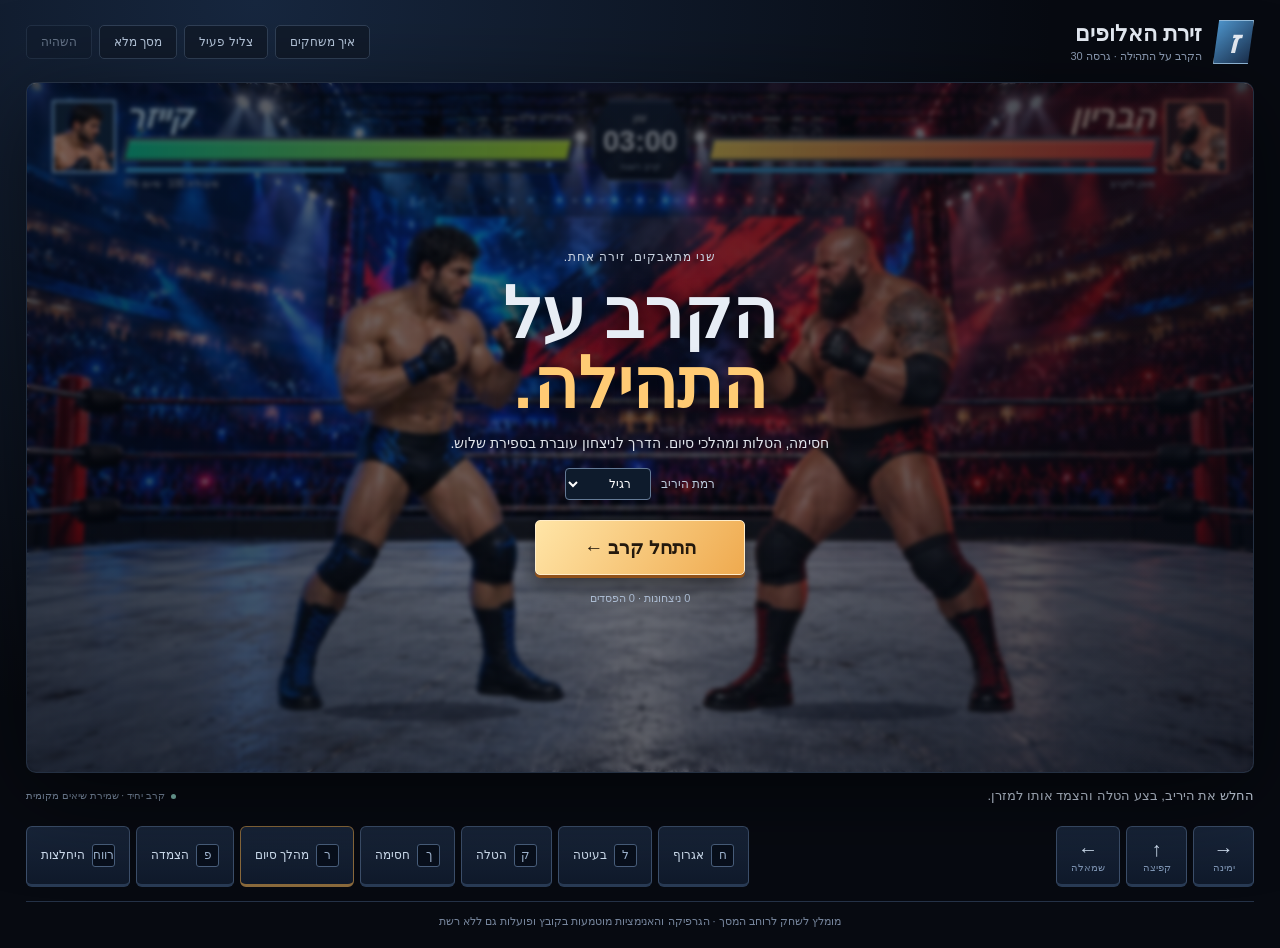
==== index.html @ 90779b7b "Add Hebrew wrestling game and downloadable standalone release" ====
<!doctype html><html lang="he" dir="rtl"><head><meta charset="utf-8"><meta name="viewport" content="width=device-width,initial-scale=1,viewport-fit=cover"><meta name="theme-color" content="#080c16"><title>זירת האלופים — גרסה 30</title><style>*{box-sizing:border-box}html{color-scheme:dark}body{margin:0;background:radial-gradient(ellipse at 20% 0,#17273f 0,transparent 55%),#070a11;color:#e7edf5;font-family:Arial,Helvetica,sans-serif}button,select{font:inherit}button{cursor:pointer}button:focus-visible,select:focus-visible{outline:3px solid #c8e7ff;outline-offset:3px}button:disabled{cursor:wait;opacity:.5}.app{max-width:1580px;margin:auto;padding:20px 26px}.top{display:flex;justify-content:space-between;align-items:center;gap:12px;padding-bottom:18px}.brand{display:flex;align-items:center;gap:11px}.brand-mark{display:grid;place-items:center;width:41px;height:44px;background:linear-gradient(135deg,#519bd4,#182b48);border:1px solid #94bcdc;font-size:31px;font-style:italic;font-weight:900;clip-path:polygon(15% 0,100% 0,85% 100%,0 100%)}.brand strong{font-size:22px;display:block}.brand small{display:block;font-size:11px;color:#91a1b9;margin-top:3px}.toolbar{display:flex;gap:7px}.toolbar button{padding:9px 14px;border-radius:5px;background:#111b2b;border:1px solid #304056;color:#b7c7dc;font-size:12px}.toolbar button:hover{background:#20324b}.stage{position:relative;overflow:hidden;border-radius:10px;border:1px solid #7896b33b;aspect-ratio:16/9;box-shadow:0 20px 90px #0008;background:#0b1120}#game{display:block;width:100%;height:100%;outline:none;touch-action:none}.hud{position:absolute;inset:2.5% 2% auto;display:grid;grid-template-columns:1fr 95px 1fr;gap:22px;direction:ltr;pointer-events:none}.fighter-hud{display:flex;gap:9px;align-items:start}.fighter-hud>canvas{width:clamp(38px,5vw,70px);aspect-ratio:7/8;background:#0c1c31;border:2px solid #91caff;box-shadow:0 0 16px #2366a55c;object-fit:cover}.hud-data{flex:1;min-width:0}.fighter-name{display:flex;align-items:center;justify-content:space-between;gap:8px;margin:0 0 5px}.fighter-name b{font-size:clamp(16px,2.8vw,33px);font-style:italic;color:#c8eaff;text-shadow:0 2px 4px #000,0 0 12px #237acc;font-weight:900;line-height:1}.fighter-name small{color:#b9cee6;font-size:10px;text-shadow:0 1px 4px #000}.health{height:clamp(12px,1.8vw,23px);border:2px solid #172432;background:#261c24;box-shadow:0 0 0 1px #d1e2f7a0;transform:skew(-13deg);overflow:hidden}.health i{display:block;width:100%;height:100%;background:linear-gradient(90deg,#0bc492,#c6f42d);box-shadow:inset 0 2px 3px #ffffff63;transition:width .14s}.red .health i{background:linear-gradient(90deg,#ffd957,#ec3334)}.submeters{display:flex;gap:5px;margin-top:6px;transform:skew(-13deg)}.submeters>div{height:6px;flex:1;background:#101a28d9;border:1px solid #6185ae70}.submeters i{height:100%;display:block;background:#3cb7f4;width:100%}#finisher{background:#e8d08b;width:0%}.hud-data>small{display:block;margin-top:5px;font-size:10px;direction:rtl;text-align:left;text-shadow:0 1px 3px #000;color:#cfdbeb}.red{flex-direction:row-reverse}.red .fighter-name{flex-direction:row-reverse}.red .fighter-name b{color:#ffd0bc;text-shadow:0 2px 4px #000,0 0 12px #d53036}.red>canvas{border-color:#eb735b;box-shadow:0 0 16px #ac3e355c}.red .hud-data>small{text-align:right}.clock{text-align:center;background:linear-gradient(#142034ee,#070d16eb);border:1px solid #93aac5;clip-path:polygon(17% 0,83% 0,100% 35%,100% 70%,83% 100%,17% 100%,0 70%,0 35%);padding:7px 5px 8px;align-self:start;text-shadow:0 2px 3px #000}.clock small{font-size:11px}.clock b{display:block;font-size:29px;line-height:1.1;font-weight:900}.clock span{display:block;font-size:9px;color:#a6bad4;margin-top:4px;direction:rtl}.callout{position:absolute;top:25%;right:5%;max-width:36%;text-align:center;color:#ffe29a;font-size:clamp(18px,3.9vw,52px);font-weight:900;font-style:italic;line-height:1.1;text-shadow:2px 3px 0 #5c2112,0 0 15px #000;pointer-events:none;transform:rotate(-5deg);white-space:pre-line}.pin-count{position:absolute;inset:35% 0 auto;text-align:center;font-size:clamp(60px,13vw,180px);font-weight:900;color:#fff8d8;text-shadow:0 4px 3px #000,0 0 35px #d58d2d;pointer-events:none}.screen{position:absolute;inset:0;background:linear-gradient(90deg,#060b1580,#060b159c);display:grid;place-items:center;backdrop-filter:blur(2px)}.screen[hidden]{display:none}.screen-card{text-align:center;max-width:540px;padding:30px}.eyebrow{font-size:12px;color:#cad4e2;letter-spacing:1px}.screen h1{margin:15px 0 12px;font-size:clamp(32px,5.4vw,72px);font-weight:900;line-height:1.02;text-shadow:0 4px 20px #000}.screen h1 em{font-style:normal;color:#ffcb74}.screen p{font-size:14px;color:#e0e4eb;line-height:1.6;margin:0 auto 14px;max-width:390px}.setup{margin:10px 0 20px;font-size:12px;color:#bccbdd}.setup select{padding:7px 15px;background:#0e1b2c;border:1px solid #647a96;border-radius:4px;margin-right:7px}.primary{padding:15px 38px;background:linear-gradient(125deg,#ffe5a7,#efaa4f);color:#24190d;font-weight:900;font-size:19px;border:1px solid #ffecc8;border-radius:5px;box-shadow:0 3px 0 #915119,0 10px 25px #0008;min-width:210px}.screen-card>small{display:block;margin-top:17px;font-size:11px;color:#a9b9cf}.help{position:absolute;inset:0;background:#060c17e8;z-index:5;display:grid;place-items:center;padding:20px}.help[hidden]{display:none}.help>div{max-width:570px;padding:25px;background:#142033;border:1px solid #425c7c;border-radius:10px;line-height:1.7}.help h2{color:#ffd58d;margin-top:0}.help p{font-size:14px}.help small{color:#aabbd0;font-size:12px}.help .close{float:left;color:#d6e6fa;background:#20324c;border:1px solid #4c6381;padding:5px 9px;border-radius:4px}.under{display:flex;justify-content:space-between;align-items:center;gap:10px;min-height:45px}.under p{color:#cbd6e6;font-size:13px;margin:10px 0}.live-dot{color:#7f90a7;font-size:10px;white-space:nowrap}.live-dot:before{content:'';display:inline-block;background:#7fbcb1;width:5px;height:5px;border-radius:50%;margin-left:6px}.controls{display:flex;justify-content:space-between;align-items:stretch;gap:20px;padding:8px 0 14px}.movement,.moves{display:flex;gap:6px}.movement{direction:ltr}.controls button{color:#d2e1f3;background:linear-gradient(#18253a,#101a2b);border:1px solid #3c4f6b;border-bottom:3px solid #293b55;border-radius:6px;padding:11px 14px;font-size:12px;display:flex;align-items:center;justify-content:center;gap:7px;touch-action:none;user-select:none;-webkit-user-select:none}.movement button{font-size:20px;flex-direction:column;gap:1px;min-width:61px}.movement small{font-size:10px;color:#7f96b5}.controls kbd{font-family:inherit;display:inline-grid;place-items:center;min-width:23px;height:23px;background:#080f1c;border:1px solid #4a607e;border-radius:3px;color:#a3b9d5;font-size:12px}.controls button.held{background:#355275;border-color:#b4d9ff;transform:translateY(1px)}.controls .finish-key{border-color:#8b6a3c}.controls .finish-key.ready{box-shadow:0 0 20px #fbc36c50;border-color:#f4cf8f;color:#ffe4b8}footer{border-top:1px solid #243146;padding-top:13px;color:#75849b;font-size:11px;text-align:center}.stage:fullscreen{width:100vw;height:100vh;aspect-ratio:auto;border:0;border-radius:0;display:grid;place-items:center;background:#000}.stage:fullscreen #game{object-fit:contain}.stage:fullscreen .hud{inset:3% 3% auto}.stage:fullscreen~*{display:none}@media(max-width:1000px){.controls{flex-wrap:wrap;justify-content:center;gap:10px}.movement button{flex-direction:row;min-width:67px}.moves{flex-wrap:wrap;justify-content:center}.controls button{padding:10px}.hud{gap:12px;grid-template-columns:1fr 73px 1fr}.clock b{font-size:23px}.fighter-name small{display:none}.screen-card{padding:15px}.screen p{font-size:12px}.screen h1{margin:8px 0}.setup{margin:5px 0 10px}.primary{padding:12px 28px;font-size:16px}}@media(max-width:600px){.app{padding:10px 7px}.top{padding:0 4px 10px;gap:6px}.brand-mark{width:25px;height:30px;font-size:23px}.brand{gap:6px}.brand strong{font-size:16px}.brand small{font-size:9px}.toolbar{gap:3px;flex-wrap:wrap;justify-content:end;max-width:215px}.toolbar button{font-size:10px;padding:7px 8px}.hud{inset:3% 2% auto;gap:6px;grid-template-columns:1fr 46px 1fr}.fighter-hud{gap:4px}.fighter-hud>canvas{width:28px;border-width:1px}.fighter-name{margin-bottom:4px}.fighter-name b{font-size:16px}.health{border-width:1px;height:9px}.submeters{margin-top:4px;gap:3px}.submeters>div{height:4px}.hud-data>small{display:none}.clock{padding:4px 1px}.clock small{font-size:8px}.clock b{font-size:14px}.clock span{font-size:6px;margin-top:1px}.screen h1{font-size:30px;margin:4px 0}.eyebrow{font-size:9px}.screen-card{padding:10px}.screen p{font-size:10px;line-height:1.3;margin-bottom:6px;max-width:280px}.screen-card>small{margin-top:7px;font-size:8px}.setup{font-size:10px;margin:3px 0 7px}.setup select{padding:3px 9px;font-size:10px}.primary{padding:8px 25px;font-size:14px;min-width:160px}.under{min-height:34px}.under p{font-size:11px}.live-dot{display:none}.controls{gap:8px;padding-top:2px}.controls button{padding:10px 9px;font-size:11px}.controls kbd{height:20px;min-width:20px;font-size:11px}.moves{gap:5px}.movement button{min-width:80px;font-size:18px}.help{padding:8px}.help>div{padding:12px;max-height:100%;overflow:auto}.help h2{font-size:17px;margin-bottom:6px}.help p{font-size:11px;margin:6px 0}.help small{font-size:10px}.callout{max-width:38%;right:3%;top:30%}footer{font-size:9px;line-height:1.6}.stage{border-radius:5px}}
.app:fullscreen{width:100vw;height:100vh;max-width:none;background:#02060b;display:flex;flex-direction:column;justify-content:center;padding:0 8px;overflow:hidden}.app:fullscreen .top,.app:fullscreen .under,.app:fullscreen footer{display:none}.app:fullscreen .stage{flex:1;min-height:0;aspect-ratio:auto;border:0;border-radius:0}.app:fullscreen #game{object-fit:contain}.app:fullscreen .controls{flex-shrink:0;padding:6px 0;gap:8px;flex-wrap:nowrap}.app:fullscreen .moves{flex-wrap:nowrap}.app:fullscreen .controls button{font-size:10px;padding:6px}.app:fullscreen .movement button{min-width:38px}.app:fullscreen .movement small{display:none}
</style></head><body><noscript><p style="padding:20px;background:#542416;color:white">המשחק דורש דפדפן עם JavaScript פעיל. הורד את הקובץ ופתח אותו בדפדפן.</p></noscript>
<main class="app">
<header class="top"><div class="brand"><span class="brand-mark">ז</span><div><strong>זירת האלופים</strong><small>הקרב על התהילה · גרסה 30</small></div></div><div class="toolbar"><button id="helpButton">איך משחקים</button><button id="soundButton" aria-pressed="true">צליל פעיל</button><button id="fullButton">מסך מלא</button><button id="pauseButton" disabled>השהיה</button></div></header>
<section id="stage" class="stage" aria-label="זירת היאבקות"><canvas id="game" width="1600" height="900" tabindex="0" aria-label="משחק היאבקות. חצים לתנועה, ח לאגרוף, ל לבעיטה, ק להטלה, ך לחסימה, ר למהלך סיום ופ להצמדה"></canvas>
<div class="hud" aria-label="מצב הקרב"><div class="fighter-hud blue"><canvas id="portraitPlayer" width="112" height="128" aria-hidden="true"></canvas><div class="hud-data"><div class="fighter-name"><b>קייזר</b><small>השחקן שלך</small></div><div class="health"><i id="playerHealth"></i></div><div class="submeters"><div title="סיבולת"><i id="stamina"></i></div><div title="מהלך סיום"><i id="finisher"></i></div></div><small id="playerReadout">סיבולת מלאה</small></div></div><div class="clock"><small>זמן</small><b id="clock">03:00</b><span id="matchLabel">קרב ראווה</span></div><div class="fighter-hud red"><canvas id="portraitEnemy" width="112" height="128" aria-hidden="true"></canvas><div class="hud-data"><div class="fighter-name"><b>הבריון</b><small>היריב שלך</small></div><div class="health"><i id="enemyHealth"></i></div><div class="submeters"><div><i id="enemyStamina"></i></div></div><small id="enemyReadout">מוכן לקרב</small></div></div></div>
<div id="callout" class="callout" role="status"></div><div id="pinCount" class="pin-count"></div>
<div id="screen" class="screen"><div class="screen-card"><div class="eyebrow" id="screenEyebrow">טוען את הזירה</div><h1 id="screenTitle">הקרב על<br><em>התהילה.</em></h1><p id="screenText">מכין את המתאבקים. אם זו תצוגה מקדימה, יש להוריד את הקובץ ולפתוח אותו בדפדפן.</p><div id="setup" class="setup"><label>רמת היריב <select id="difficulty"><option value="0">מתחיל</option><option value="1" selected>רגיל</option><option value="2">קשה</option><option value="3">אלוף</option></select></label></div><button id="startButton" class="primary" disabled>טוען…</button><small id="record"></small></div></div>
<div id="help" class="help" hidden><div><button id="closeHelp" class="close">סגור ×</button><h2>שלוט בזירה</h2><p><b>חצים</b> לתנועה ולקפיצה. <b>ח</b> לאגרוף, <b>ל</b> לבעיטה, <b>ק</b> להטלה, <b>ך</b> לחסימה.</p><p>מכות ממלאות את מד מהלך הסיום. כשהוא מלא, לחץ <b>ר</b> מקרוב.</p><p>החלש את היריב, הטל אותו, התקרב והחזק <b>פ</b> לספירת שלוש. כשהיריב מצמיד אותך, לחץ שוב ושוב על <b>מקש הרווח</b> כדי להיחלץ.</p><p>סימן מעל היריב מזהיר מפני התקפה. חסימה עוצרת מכות, אך הטלה פורצת אותה.</p><small>אותם מיקומי מקשים עובדים גם בפריסה באנגלית. אפשר לשחק בכפתורי המגע למטה.</small></div></div>
</section>
<div class="under"><p id="hint" role="status">החלש את היריב, בצע הטלה והצמד אותו למזרן.</p><span class="live-dot">קרב יחיד · שמירת שיאים מקומית</span></div>
<section class="controls" aria-label="שליטה במשחק"><div class="movement"><button data-key="left" aria-label="תנועה שמאלה">←<small>שמאלה</small></button><button data-key="up">↑<small>קפיצה</small></button><button data-key="right" aria-label="תנועה ימינה">→<small>ימינה</small></button></div><div class="moves"><button data-key="jab"><kbd>ח</kbd>אגרוף</button><button data-key="kick"><kbd>ל</kbd>בעיטה</button><button data-key="throw"><kbd>ק</kbd>הטלה</button><button data-key="block"><kbd>ך</kbd>חסימה</button><button data-key="finish" class="finish-key"><kbd>ר</kbd>מהלך סיום</button><button data-key="pin"><kbd>פ</kbd>הצמדה</button><button data-key="escape"><kbd>רווח</kbd>היחלצות</button></div></section>
<footer>מומלץ לשחק לרוחב המסך · הגרפיקה והאנימציות מוטמעות בקובץ ופועלות גם ללא רשת</footer>
</main><script>window.ARENA_ASSETS={"frames":{"kaizer":[{"x":0,"y":0,"w":384,"h":490,"anchor":172,"baseline":483,"top":12,"clip":[[29,457],[89,103],[93,95],[159,21],[167,13],[171,11],[189,7],[207,7],[223,17],[225,19],[233,31],[275,107],[277,111],[313,469],[313,473],[311,475],[307,477],[69,485],[37,485],[33,483],[29,479]]},{"x":384,"y":0,"w":384,"h":490,"anchor":170,"baseline":483,"top":12,"clip":[[33,465],[35,451],[95,113],[97,103],[101,91],[105,83],[177,15],[185,11],[197,7],[207,7],[215,9],[227,15],[237,27],[241,33],[257,61],[259,67],[307,469],[307,473],[303,475],[73,485],[39,485],[35,483],[33,479]]},{"x":768,"y":0,"w":384,"h":490,"anchor":155,"baseline":483,"top":12,"clip":[[-3,475],[-1,453],[51,141],[61,107],[65,99],[131,23],[139,15],[143,13],[151,11],[167,9],[175,11],[379,71],[383,75],[385,79],[385,95],[283,475],[279,477],[271,479],[37,485],[3,485],[-1,483],[-3,479]]},{"x":1152,"y":0,"w":384,"h":490,"anchor":151,"baseline":483,"top":12,"clip":[[19,131],[21,127],[63,47],[69,39],[77,31],[81,29],[89,27],[97,27],[109,29],[377,81],[381,85],[383,93],[383,105],[381,111],[379,115],[173,471],[159,483],[155,485],[127,485],[123,481],[27,181],[19,149]]},{"x":0,"y":512,"w":384,"h":512,"anchor":178,"baseline":464,"top":12,"clip":[[7,449],[9,435],[103,113],[105,107],[109,97],[191,21],[199,17],[207,15],[217,15],[223,17],[231,21],[379,99],[381,101],[385,111],[385,141],[303,451],[301,453],[295,455],[41,467],[23,467],[15,465],[11,463],[9,461]]},{"x":384,"y":512,"w":384,"h":512,"anchor":169,"baseline":465,"top":12,"clip":[[21,453],[71,223],[109,79],[115,71],[127,59],[137,53],[293,-3],[325,-3],[355,453],[355,457],[351,459],[337,461],[57,467],[25,467],[21,465]]},{"x":768,"y":512,"w":384,"h":512,"anchor":173,"baseline":464,"top":12,"clip":[[21,73],[25,63],[29,57],[35,49],[41,47],[49,47],[71,53],[91,59],[161,79],[297,143],[303,147],[311,155],[315,163],[327,447],[327,449],[323,453],[105,467],[87,467],[79,465],[75,463],[71,459],[21,91]]},{"x":1100,"y":783,"w":436,"h":200,"anchor":218,"baseline":181,"top":0,"clip":[[-1,111],[1,91],[7,79],[15,75],[37,67],[279,-3],[309,-3],[317,-1],[321,1],[329,9],[427,125],[431,131],[431,139],[425,143],[421,145],[415,147],[237,185],[231,185],[13,145],[7,143],[5,141],[1,129],[-1,117]]}],"brute":[{"x":0,"y":0,"w":384,"h":490,"anchor":190,"baseline":472,"top":12,"clip":[[45,465],[85,127],[87,123],[91,117],[151,39],[161,29],[165,27],[171,25],[189,25],[197,29],[269,91],[275,97],[279,105],[281,113],[335,465],[335,471],[333,473],[329,475],[63,475],[51,473],[47,471],[45,469]]},{"x":384,"y":0,"w":384,"h":490,"anchor":180,"baseline":472,"top":12,"clip":[[39,465],[79,131],[89,87],[91,81],[95,73],[139,29],[147,25],[153,23],[155,23],[169,25],[173,27],[245,83],[251,89],[255,97],[259,111],[315,459],[315,473],[309,475],[281,475],[55,473],[45,471],[41,469],[39,467]]},{"x":716,"y":0,"w":436,"h":490,"anchor":257,"baseline":473,"top":12,"clip":[[11,97],[13,95],[17,93],[217,25],[233,25],[237,27],[243,31],[319,89],[329,99],[331,103],[395,465],[395,473],[391,475],[357,475],[127,473],[117,471],[113,469],[111,467],[11,115]]},{"x":1114,"y":0,"w":422,"h":490,"anchor":224,"baseline":472,"top":12,"clip":[[3,133],[5,119],[7,111],[9,107],[15,101],[333,49],[343,49],[349,51],[355,55],[357,57],[405,143],[407,147],[409,153],[409,167],[407,193],[329,471],[327,473],[321,475],[291,475],[261,471],[253,469],[251,467],[5,153],[3,149]]},{"x":0,"y":512,"w":384,"h":512,"anchor":200,"baseline":461,"top":12,"clip":[[15,137],[19,123],[21,121],[33,111],[159,39],[167,35],[175,33],[177,33],[183,35],[193,37],[271,83],[277,89],[281,95],[287,107],[377,341],[383,361],[385,369],[385,443],[381,443],[85,429],[75,427],[69,425],[65,423],[15,139]]},{"x":384,"y":512,"w":384,"h":512,"anchor":182,"baseline":461,"top":12,"clip":[[81,7],[85,-1],[87,-3],[115,-3],[269,47],[277,51],[283,55],[285,57],[289,65],[327,151],[335,181],[337,189],[371,453],[371,461],[369,463],[355,465],[343,465],[95,449],[87,447],[83,445],[81,27]]},{"x":768,"y":512,"w":384,"h":512,"anchor":192,"baseline":455,"top":12,"clip":[[31,137],[39,129],[61,121],[177,81],[183,79],[265,55],[273,53],[289,53],[293,55],[301,63],[303,67],[305,75],[305,83],[299,199],[281,453],[277,457],[241,457],[65,439],[51,437],[45,435],[41,433],[31,151]]},{"x":1050,"y":780,"w":486,"h":210,"anchor":247,"baseline":174,"top":0,"clip":[[15,71],[17,65],[19,61],[165,1],[181,1],[443,51],[455,59],[467,71],[469,77],[483,143],[483,151],[481,157],[479,161],[471,167],[467,169],[457,169],[81,153],[63,151],[29,145],[25,141],[23,137],[21,131],[15,95]]}],"walk":[{"x":0,"y":0,"w":384,"h":512,"anchor":190,"baseline":504,"top":14,"clip":[[9,469],[133,117],[135,113],[141,105],[197,31],[207,19],[217,17],[227,13],[235,11],[247,11],[257,13],[275,25],[279,29],[287,41],[319,163],[321,173],[369,487],[369,491],[365,495],[355,499],[349,501],[341,503],[301,505],[85,507],[47,507],[41,505],[37,503],[11,477],[9,473]]},{"x":384,"y":0,"w":384,"h":512,"anchor":190,"baseline":504,"top":14,"clip":[[11,443],[141,113],[145,107],[207,31],[213,23],[217,19],[233,11],[251,11],[259,13],[265,15],[281,27],[287,35],[289,39],[305,127],[357,487],[357,493],[355,495],[347,499],[335,503],[325,505],[69,507],[61,507],[49,505],[41,501],[35,497],[33,495],[29,489],[15,459],[11,447]]},{"x":768,"y":0,"w":384,"h":512,"anchor":190,"baseline":504,"top":14,"clip":[[11,469],[125,117],[127,111],[131,105],[197,29],[207,19],[213,15],[227,11],[239,11],[247,13],[253,15],[257,17],[271,31],[273,35],[275,41],[355,487],[355,493],[351,497],[341,501],[329,505],[79,507],[43,507],[37,505],[33,503],[27,497],[13,481],[11,477]]},{"x":1152,"y":0,"w":384,"h":512,"anchor":190,"baseline":504,"top":14,"clip":[[19,455],[107,129],[113,111],[119,103],[175,31],[193,19],[205,13],[213,11],[223,11],[239,15],[243,17],[255,27],[259,31],[261,39],[293,173],[319,477],[319,481],[315,485],[309,489],[293,497],[275,503],[249,507],[225,507],[85,503],[69,501],[63,499],[57,495],[31,471],[21,461],[19,457]]},{"x":24,"y":512,"w":360,"h":512,"anchor":190,"baseline":476,"top":14,"clip":[[11,459],[67,119],[69,111],[105,33],[109,25],[117,17],[123,13],[133,9],[149,9],[157,13],[223,65],[239,79],[243,83],[251,99],[361,409],[361,451],[357,461],[355,465],[345,475],[341,477],[331,479],[85,479],[45,477],[35,475],[27,473],[11,465]]},{"x":408,"y":512,"w":360,"h":512,"anchor":190,"baseline":476,"top":14,"clip":[[19,459],[75,111],[77,103],[111,29],[113,25],[117,19],[119,17],[125,13],[133,9],[139,7],[153,7],[157,9],[163,13],[241,75],[247,81],[255,97],[361,405],[361,435],[355,455],[351,463],[341,473],[337,475],[329,477],[63,477],[47,475],[39,473],[33,471],[21,465],[19,463]]},{"x":792,"y":512,"w":360,"h":512,"anchor":190,"baseline":476,"top":14,"clip":[[7,465],[55,111],[97,31],[101,25],[111,15],[121,11],[127,9],[137,9],[143,11],[149,15],[221,79],[229,87],[235,99],[361,413],[361,443],[349,465],[345,471],[339,475],[335,477],[327,479],[299,479],[33,477],[25,475],[19,473],[7,467]]},{"x":1176,"y":512,"w":360,"h":512,"anchor":190,"baseline":476,"top":14,"clip":[[13,463],[47,115],[49,107],[83,31],[89,19],[91,17],[97,13],[109,7],[127,7],[131,9],[137,13],[217,77],[221,81],[225,87],[229,95],[343,409],[343,415],[341,421],[319,459],[309,469],[301,473],[293,475],[59,479],[45,479],[33,477],[25,475],[13,469]]}]},"kaizer":"[data-uri]","brute":"[data-uri]","walk":"[data-uri]","arena":"[data-uri]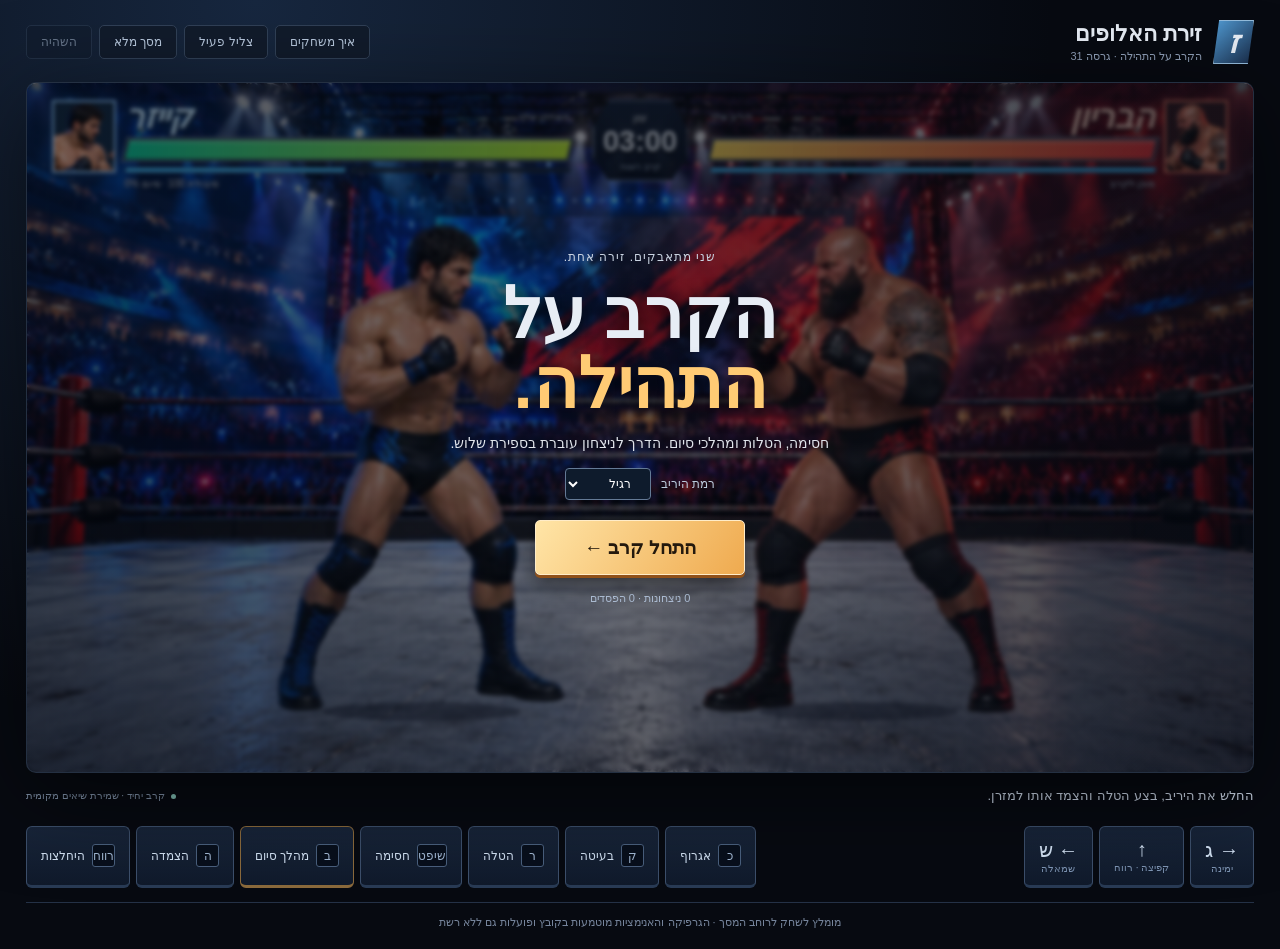
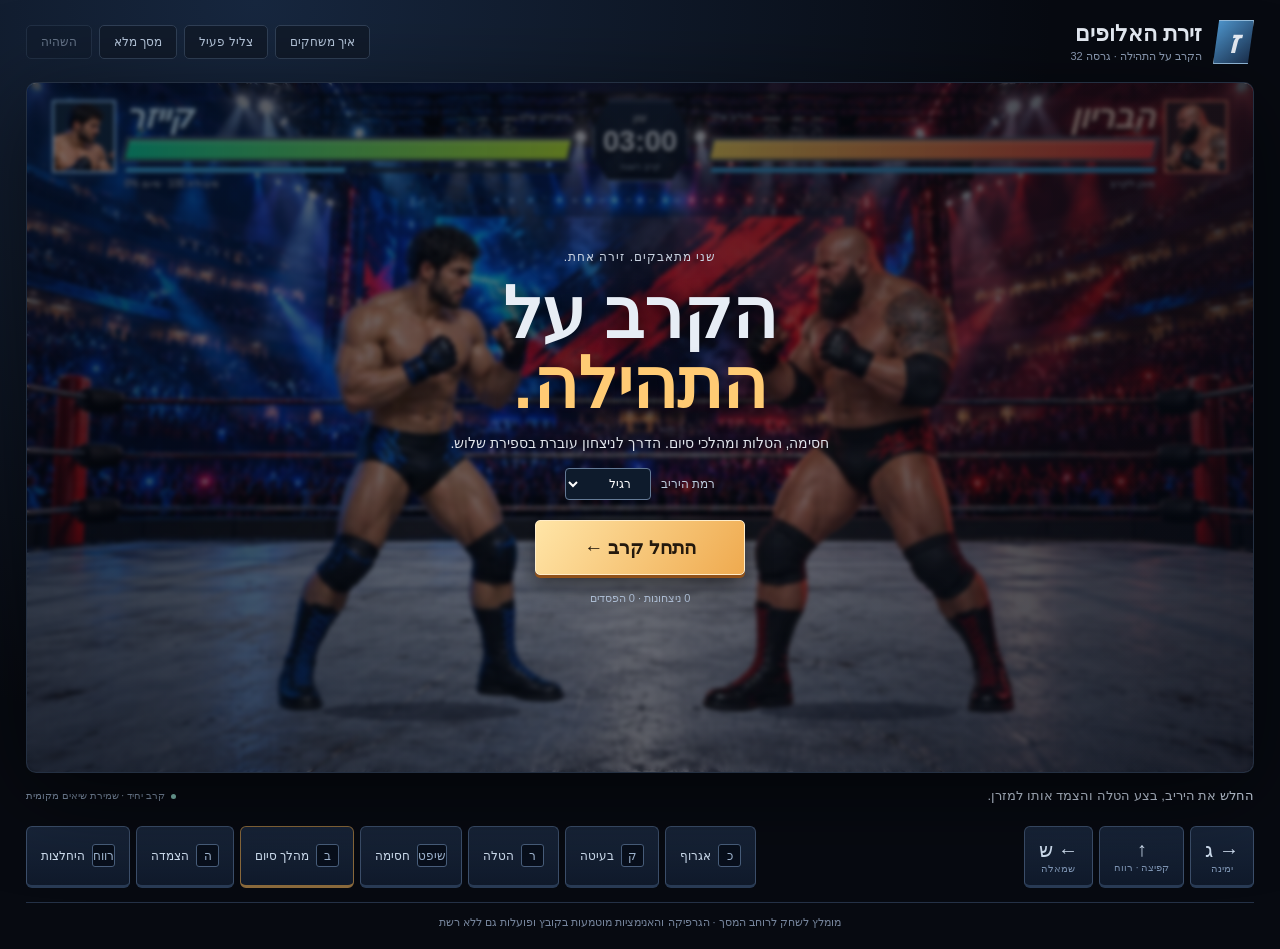
